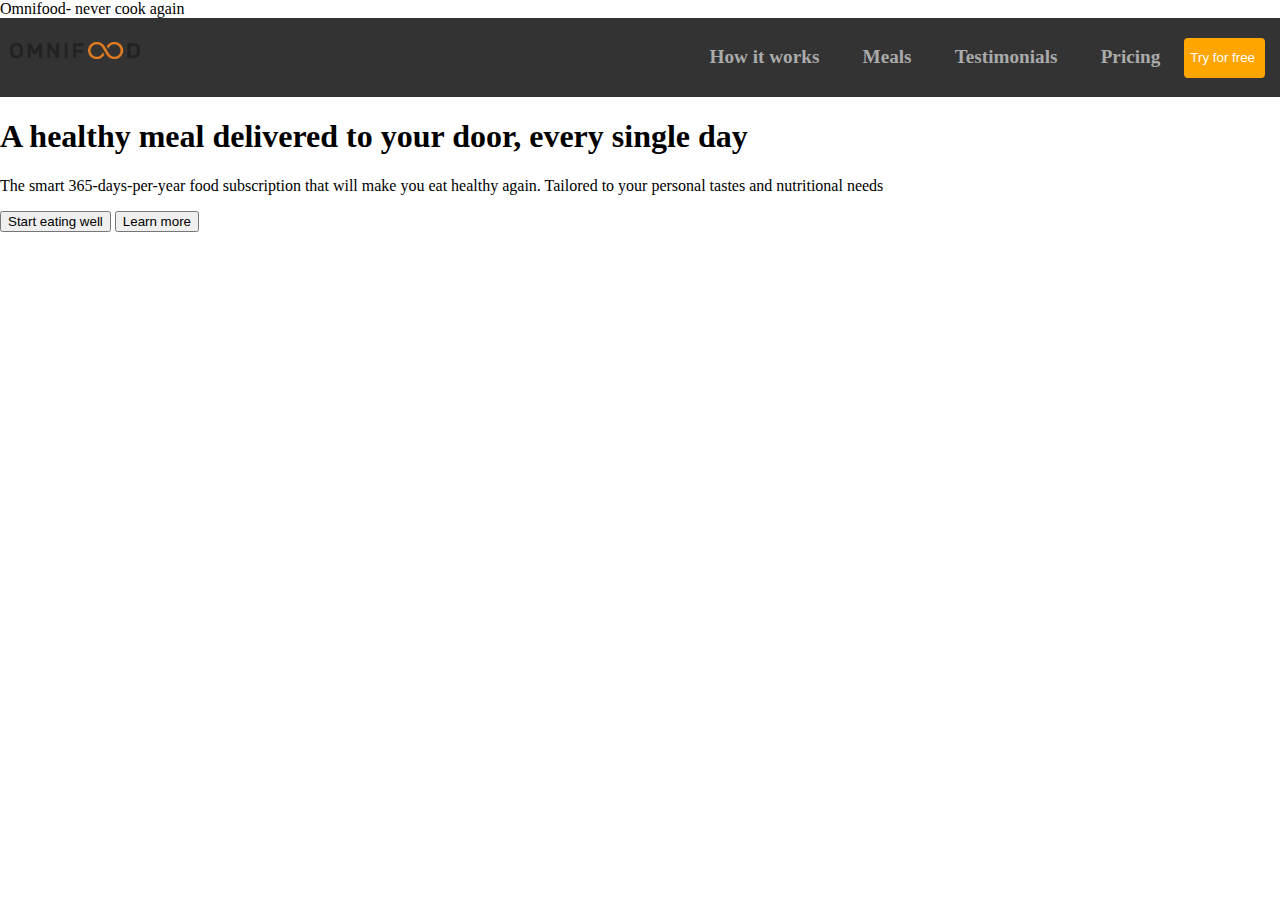
==== Omnifood/index.html @ 9315c077 "initial commit" ====
<!DOCTYPE html>
<html lang="en">
<head>
    <meta charset="UTF-8">
    <meta http-equiv="X-UA-Compatible" content="IE=edge">
    <meta name="viewport" content="width=device-width, initial-scale=1.0">
    <link rel="stylesheet" type="text/css" href="style.css"
    <title>Omnifood- never cook again</title>
</head>
<body>
    <!-- this for the header -->
    <header>
        <div class="navigation">
            <a href="#"><img class="logo-img" src="./images/omnifood-logo.png" width="130" height="" alt="omnifood logo" align="center"></a>
            <nav>
                <ul>
                    <li><a href="#">How it works</a></li>
                    <li><a href="#">Meals</a></li>
                    <li><a href="#">Testimonials</a></li>
                    <li><a href="#">Pricing</a></li>
                    <button type="button">Try for free</button>
                </ul>
                
            </nav>
        </div>
    </header>
    <!-- this is for the next row after the header-->
    <div class="intro">
        <div class="leftintro">
            <h1 class="lft-hd">A healthy meal delivered to your door, every single day</h1>
            <p>The smart 365-days-per-year food subscription that will make you eat healthy again. Tailored to your personal tastes and nutritional needs</p>
            <button type="button">Start eating well</button>
            <button type="button">Learn more</button>
        </div>
    </div>
</body>
</html>
---- Omnifood/style.css ----
body{
    margin: 0;
    padding: 0;
}

header{
    font-size: larger;
    font-weight: 800;
    height: ;
}

/* Navigation */
nav{
    float: right;/*s shifts the omnifood logo */
    margin: 0;
    overflow: hidden;
    text-align: center;
    padding-right: 15px;
}
nav ul li{
    display: inline-block;
    list-style-type: none;
}
nav > ul > li > a{
    color: #aaa;
    text-decoration: none;
    line-height: 2em;
    display: inline;
    padding: 0.5em 1em;
}

.logo-img{
    float: left;
    position: relative;
    margin: 24px 15px 15px 10px;
}

.navigation{
    background: #333;
    overflow: hidden;
}

nav > ul > button{
    border-radius: 4px;
    color: white;
    background-color: orange;
    border: none;
    min-height: 40px;
    padding-right: 10px;
    min-width: 30px;
}
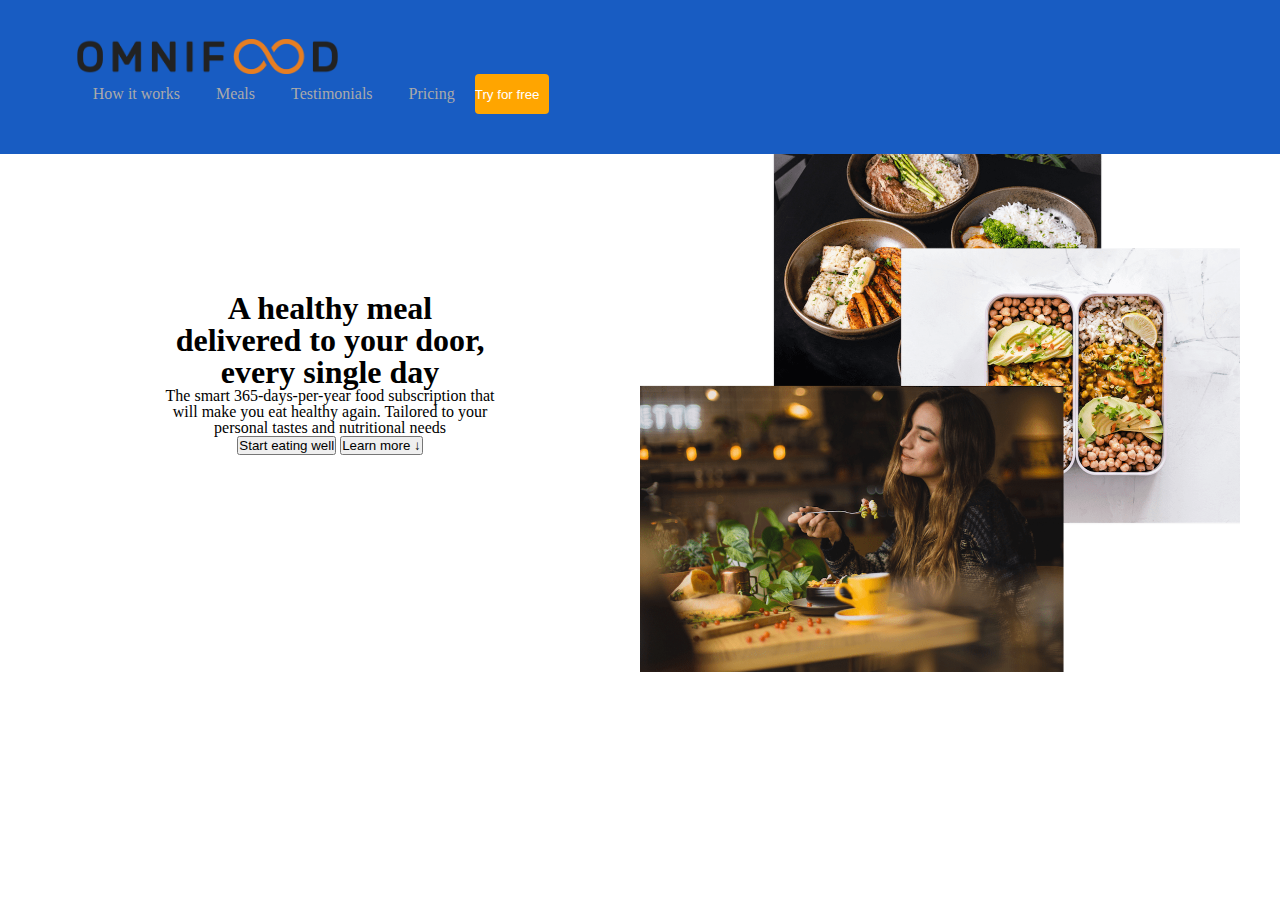
==== commit 9361170e: "used inspect to learn another way of styling the layout" ====
--- a/Omnifood/index.html
+++ b/Omnifood/index.html
@@ -4,20 +4,22 @@
     <meta charset="UTF-8">
     <meta http-equiv="X-UA-Compatible" content="IE=edge">
     <meta name="viewport" content="width=device-width, initial-scale=1.0">
-    <link rel="stylesheet" type="text/css" href="style.css"
-    <title>Omnifood- never cook again</title>
+    <link rel="stylesheet" type="text/css" href="style.css">
+    <title> Omnifood- never cook again</title>
 </head>
 <body>
     <!-- this for the header -->
-    <header>
+    <header class="header">
         <div class="navigation">
-            <a href="#"><img class="logo-img" src="./images/omnifood-logo.png" width="130" height="" alt="omnifood logo" align="center"></a>
-            <nav>
-                <ul>
-                    <li><a href="#">How it works</a></li>
-                    <li><a href="#">Meals</a></li>
-                    <li><a href="#">Testimonials</a></li>
-                    <li><a href="#">Pricing</a></li>
+            <a href="#">
+                <img class="logo" src="./images/omnifood-logo.png" alt="omnifood logo" align="center">
+            </a>
+            <nav class="main-nav">
+                <ul class="main-nav-list">
+                    <li><a href="#how">How it works</a></li>
+                    <li><a href="#meals">Meals</a></li>
+                    <li><a href="#testimony">Testimonials</a></li>
+                    <li><a href="#pricing">Pricing</a></li>
                     <button type="button">Try for free</button>
                 </ul>
                 
@@ -25,13 +27,21 @@
         </div>
     </header>
     <!-- this is for the next row after the header-->
+    <section>
     <div class="intro">
         <div class="leftintro">
-            <h1 class="lft-hd">A healthy meal delivered to your door, every single day</h1>
-            <p>The smart 365-days-per-year food subscription that will make you eat healthy again. Tailored to your personal tastes and nutritional needs</p>
+            <h1 class="lft-hd">A healthy meal <br/> delivered to your door,<br /> every single day</h1>
+            <p class="lft-hd-description">The smart 365-days-per-year food subscription that<br /> will make you eat healthy again. Tailored to your<br /> personal tastes and nutritional needs</p>
             <button type="button">Start eating well</button>
-            <button type="button">Learn more</button>
+            <button type="button">Learn more &darr;</button>
+        </div>
+
+        <div class="rightintro">
+            <img src="./images/hero-min.png" 
+            width="600px" height="600px" 
+            alt="Women enjoying food, meals in storage container and food bowls on a table" />
         </div>
     </div>
+    </section>
 </body>
 </html>--- a/Omnifood/style.css
+++ b/Omnifood/style.css
@@ -1,21 +1,49 @@
 body{
-    margin: 0;
-    padding: 0;
+    margin: 0px;
+    padding: 0px;
+    line-height: 1;
+    font-weight: 400;
+    overflow-x: hidden;
+}
+
+*{
+    box-sizing: border-box;
+    padding: 0px;
+    margin: 0px;
 }
 
 header{
-    font-size: larger;
-    font-weight: 800;
-    height: ;
+    display: block;
+}
+
+.header{
+    display: flex;
+    justify-content: space-between;
+    align-items: center;
+    height: 9.6rem;
+    background-color: rgb(24, 92, 194);
+    position: relative;
+    padding: 0px 4.8rem;
+}
+
+a:-webkit-any-link {
+    cursor:pointer;
+    text-decoration:none;
+}
+
+
+.logo{
+    height: 2.2rem;
+}
+
+img{
+    overflow-clip-margin: content-box;
+    overflow: clip;
 }
 
 /* Navigation */
 nav{
-    float: right;/*s shifts the omnifood logo */
-    margin: 0;
-    overflow: hidden;
-    text-align: center;
-    padding-right: 15px;
+    display: block;
 }
 nav ul li{
     display: inline-block;
@@ -29,16 +57,6 @@
     padding: 0.5em 1em;
 }
 
-.logo-img{
-    float: left;
-    position: relative;
-    margin: 24px 15px 15px 10px;
-}
-
-.navigation{
-    background: #333;
-    overflow: hidden;
-}
 
 nav > ul > button{
     border-radius: 4px;
@@ -48,4 +66,25 @@
     min-height: 40px;
     padding-right: 10px;
     min-width: 30px;
+}
+
+.intro{
+    display: grid;
+    border: #aaa;
+    padding: 20px 20px 20px 20px;
+    grid-template-columns: 50% 50%;
+    grid-template-rows: 400px;
+    grid-template-areas: 
+    "left left right right";
+    align-items: center;
+    
+}
+
+.leftintro{
+    grid: left;
+    text-align: center;
+}
+
+.rightintro{
+    grid: right;
 }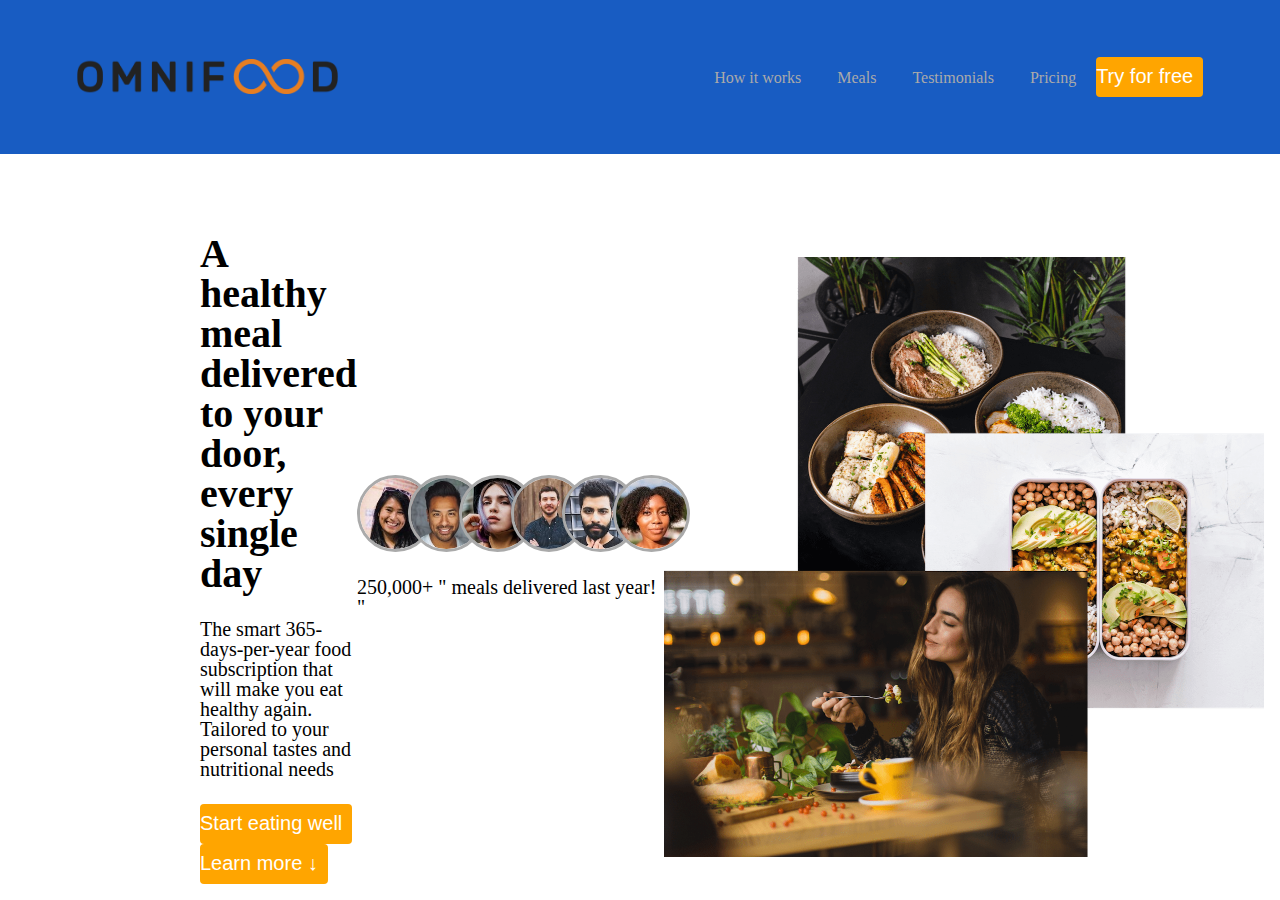
==== commit 068179a4: "deleting the branch" ====
--- a/Omnifood/index.html
+++ b/Omnifood/index.html
@@ -10,30 +10,45 @@
 <body>
     <!-- this for the header -->
     <header class="header">
-        <div class="navigation">
+        <div>
             <a href="#">
                 <img class="logo" src="./images/omnifood-logo.png" alt="omnifood logo" align="center">
             </a>
-            <nav class="main-nav">
-                <ul class="main-nav-list">
-                    <li><a href="#how">How it works</a></li>
-                    <li><a href="#meals">Meals</a></li>
-                    <li><a href="#testimony">Testimonials</a></li>
-                    <li><a href="#pricing">Pricing</a></li>
-                    <button type="button">Try for free</button>
-                </ul>
+        </div>
+        <nav class="main-nav">
+            <ul class="main-nav-list">
+                <li><a href="#how">How it works</a></li>
+                <li><a href="#meals">Meals</a></li>
+                <li><a href="#testimony">Testimonials</a></li>
+                <li><a href="#pricing">Pricing</a></li>
+                <button type="button">Try for free</button>
+            </ul>
                 
-            </nav>
-        </div>
+        </nav>
     </header>
-    <!-- this is for the next row after the header-->
-    <section>
+    <!-- this is for the intro section-->
+    <section class="intro">
     <div class="intro">
         <div class="leftintro">
             <h1 class="lft-hd">A healthy meal <br/> delivered to your door,<br /> every single day</h1>
             <p class="lft-hd-description">The smart 365-days-per-year food subscription that<br /> will make you eat healthy again. Tailored to your<br /> personal tastes and nutritional needs</p>
             <button type="button">Start eating well</button>
             <button type="button">Learn more &darr;</button>
+
+        </div>
+        <div class="delivererd-meals">
+            <div class="delivered-imgs">
+                <img src="./images/customer-1.jpg" alt="">
+                <img src="./images/customer-2.jpg" alt="">
+                <img src="./images/customer-3.jpg" alt="">
+                <img src="./images/customer-4.jpg" alt="">
+                <img src="./images/customer-5.jpg" alt="">
+                <img src="./images/customer-6.jpg" alt="">
+            </div>
+            <p class="delivered-txt">
+                <span>250,000+</span>
+                " meals delivered last year! "
+            </p>
         </div>
 
         <div class="rightintro">
--- a/Omnifood/style.css
+++ b/Omnifood/style.css
@@ -15,6 +15,16 @@
 header{
     display: block;
 }
+button {
+    border-radius: 4px;
+    color: white;
+    background-color: orange;
+    border: none;
+    font-size: 20px;
+    min-height: 40px;
+    padding-right: 10px;
+    min-width: 30px;
+}
 
 .header{
     display: flex;
@@ -24,6 +34,7 @@
     background-color: rgb(24, 92, 194);
     position: relative;
     padding: 0px 4.8rem;
+    margin-bottom: 80px;
 }
 
 a:-webkit-any-link {
@@ -67,24 +78,42 @@
     padding-right: 10px;
     min-width: 30px;
 }
-
+/*<!-- intro section */
+h1{
+    font-size: 40px;
+    margin-bottom: 25px;
+}
+p{
+    font-size: 20px;
+    margin-bottom: 25px;
+    margin-top: 25px;
+}
 .intro{
-    display: grid;
-    border: #aaa;
+    display: flex;
+    justify-content: space-between;
+    align-items: center;
+    /*border: #aaa;
     padding: 20px 20px 20px 20px;
     grid-template-columns: 50% 50%;
     grid-template-rows: 400px;
     grid-template-areas: 
-    "left left right right";
-    align-items: center;
-    
+    "left left right right";*/
+   padding: 0px 100px;
 }
 
-.leftintro{
-    grid: left;
-    text-align: center;
+.delivered-meals {
+    display: flex;
+    align-items: center;
+    gap: 1.6rem;
+}
+.delivered-imgs {
+    display: flex;
 }
 
-.rightintro{
-    grid: right;
+.delivered-imgs img {
+    height: 4.8rem;
+    width: 4.8rem;
+    border-radius: 50%;
+    margin-right: -1.6rem;
+    border: 3px solid #aaa;
 }